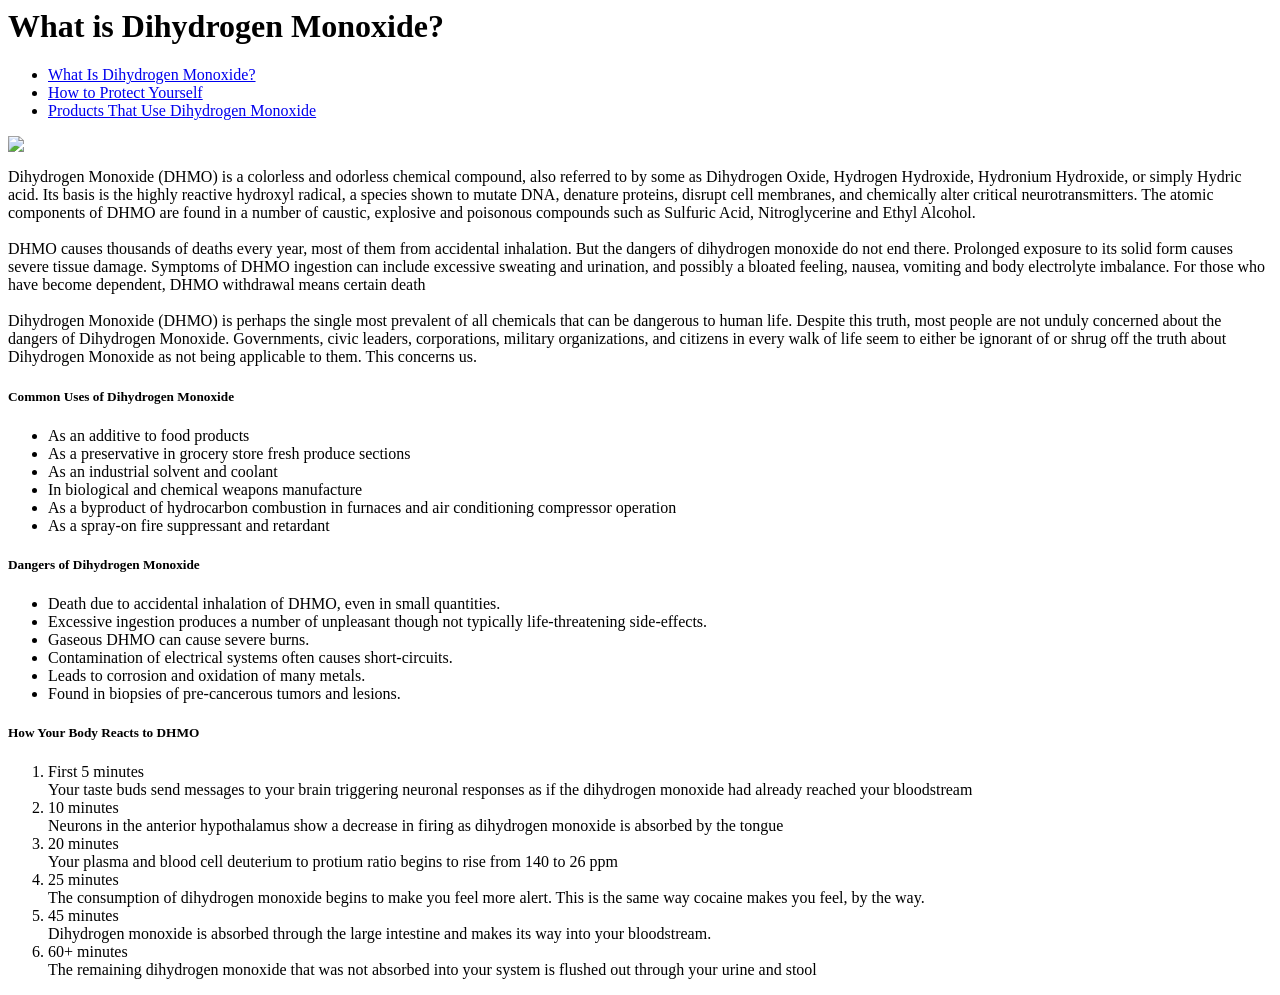
==== index.html @ 8b104e2e "Code 101 Project" ====
<html>
<head>
  <title>Dangers of Dihydrogen Monoxide</title>
  <link rel='stylesheet' href='index2.css' type='text/css'>
</head>
<body>
  <header>
    <h1>What is Dihydrogen Monoxide?</h1>
  </header>
  <nav>
    <ul>
      <li><a href="index.html">What Is Dihydrogen Monoxide?</a></li>
      <li><a href="safety.html">How to Protect Yourself</a></li>
      <li><a href="products.html">Products That Use Dihydrogen Monoxide</a></li>
    </ul>
  </nav>
  <section>
    <div class="mainDiv">
      <img src="https://encrypted-tbn1.gstatic.com/images?q=tbn:ANd9GcSJ1uyVuUI5ITQ888lrGF8Z7keLEAsDlRKOnr4NHRmEziKPCpXx">
      <p id='synopsis'>Dihydrogen Monoxide (DHMO) is a colorless and odorless chemical compound, also referred to by some as Dihydrogen Oxide, Hydrogen Hydroxide, Hydronium Hydroxide, or simply Hydric acid. Its basis is the highly reactive hydroxyl radical, a species shown to mutate DNA, denature proteins, disrupt cell membranes, and chemically alter critical neurotransmitters. The atomic components of DHMO are found in a number of caustic, explosive and poisonous compounds such as Sulfuric Acid, Nitroglycerine and Ethyl Alcohol.
        <br><br>
        DHMO causes thousands of deaths every year, most of them from accidental inhalation. But the dangers of dihydrogen monoxide do not end there. Prolonged exposure to its solid form causes severe tissue damage. Symptoms of DHMO ingestion can include excessive sweating and urination, and possibly a bloated feeling, nausea, vomiting and body electrolyte imbalance. For those who have become dependent, DHMO withdrawal means certain death
        <br><br>
           Dihydrogen Monoxide (DHMO) is perhaps the single most prevalent of all chemicals that can be dangerous to human life. Despite this truth, most people are not unduly concerned about the dangers of Dihydrogen Monoxide. Governments, civic leaders, corporations, military organizations, and citizens in every walk of life seem to either be ignorant of or shrug off the truth about Dihydrogen Monoxide as not being applicable to them. This concerns us.
         </p>
      </div>
      <div class="dangerDiv">
        <h5 id='dangerHead'>Common Uses of Dihydrogen Monoxide</h5>
        <ul id='commonUses'>
          <li>As an additive to food products</li>
          <li>As a preservative in grocery store fresh produce sections</li>
          <li>As an industrial solvent and coolant</li>
          <li>In biological and chemical weapons manufacture</li>
          <li>As a byproduct of hydrocarbon combustion in furnaces and air conditioning compressor operation</li>
          <li>As a spray-on fire suppressant and retardant</li>
        </ul>
        <h5>Dangers of Dihydrogen Monoxide</h5>
        <ul id='dangers'>
          <li>Death due to accidental inhalation of DHMO, even in small quantities.</li>
          <li>Excessive ingestion produces a number of unpleasant though not typically life-threatening side-effects.</li>
          <li>Gaseous DHMO can cause severe burns.</li>
          <li>Contamination of electrical systems often causes short-circuits.</li>
          <li>Leads to corrosion and oxidation of many metals.</li>
          <li>Found in biopsies of pre-cancerous tumors and lesions.</li>
        </ul>
        <h5 id="bodyHead">How Your Body Reacts to DHMO </h5>
      <ol>
        <li>First 5 minutes</li>
        Your taste buds send messages to your brain triggering neuronal responses as if the dihydrogen monoxide had already reached your bloodstream
        <li>10 minutes</li>
        Neurons in the anterior hypothalamus show a decrease in firing as dihydrogen monoxide is absorbed by the tongue
        <li>20 minutes</li>
        Your plasma and blood cell deuterium to protium ratio begins to rise from 140 to 26 ppm
        <li>25 minutes</li>
        The consumption of dihydrogen monoxide begins to make you feel more alert. This is the same way cocaine makes you feel, by the way.
        <li>45 minutes</li>
        Dihydrogen monoxide is absorbed through the large intestine and makes its way into your bloodstream.
        <li>60+ minutes</li>
        The remaining dihydrogen monoxide that was not absorbed into your system is flushed out through your urine and stool
      </ol>
      </div>
    </section>
</section>
  </body>
</html>
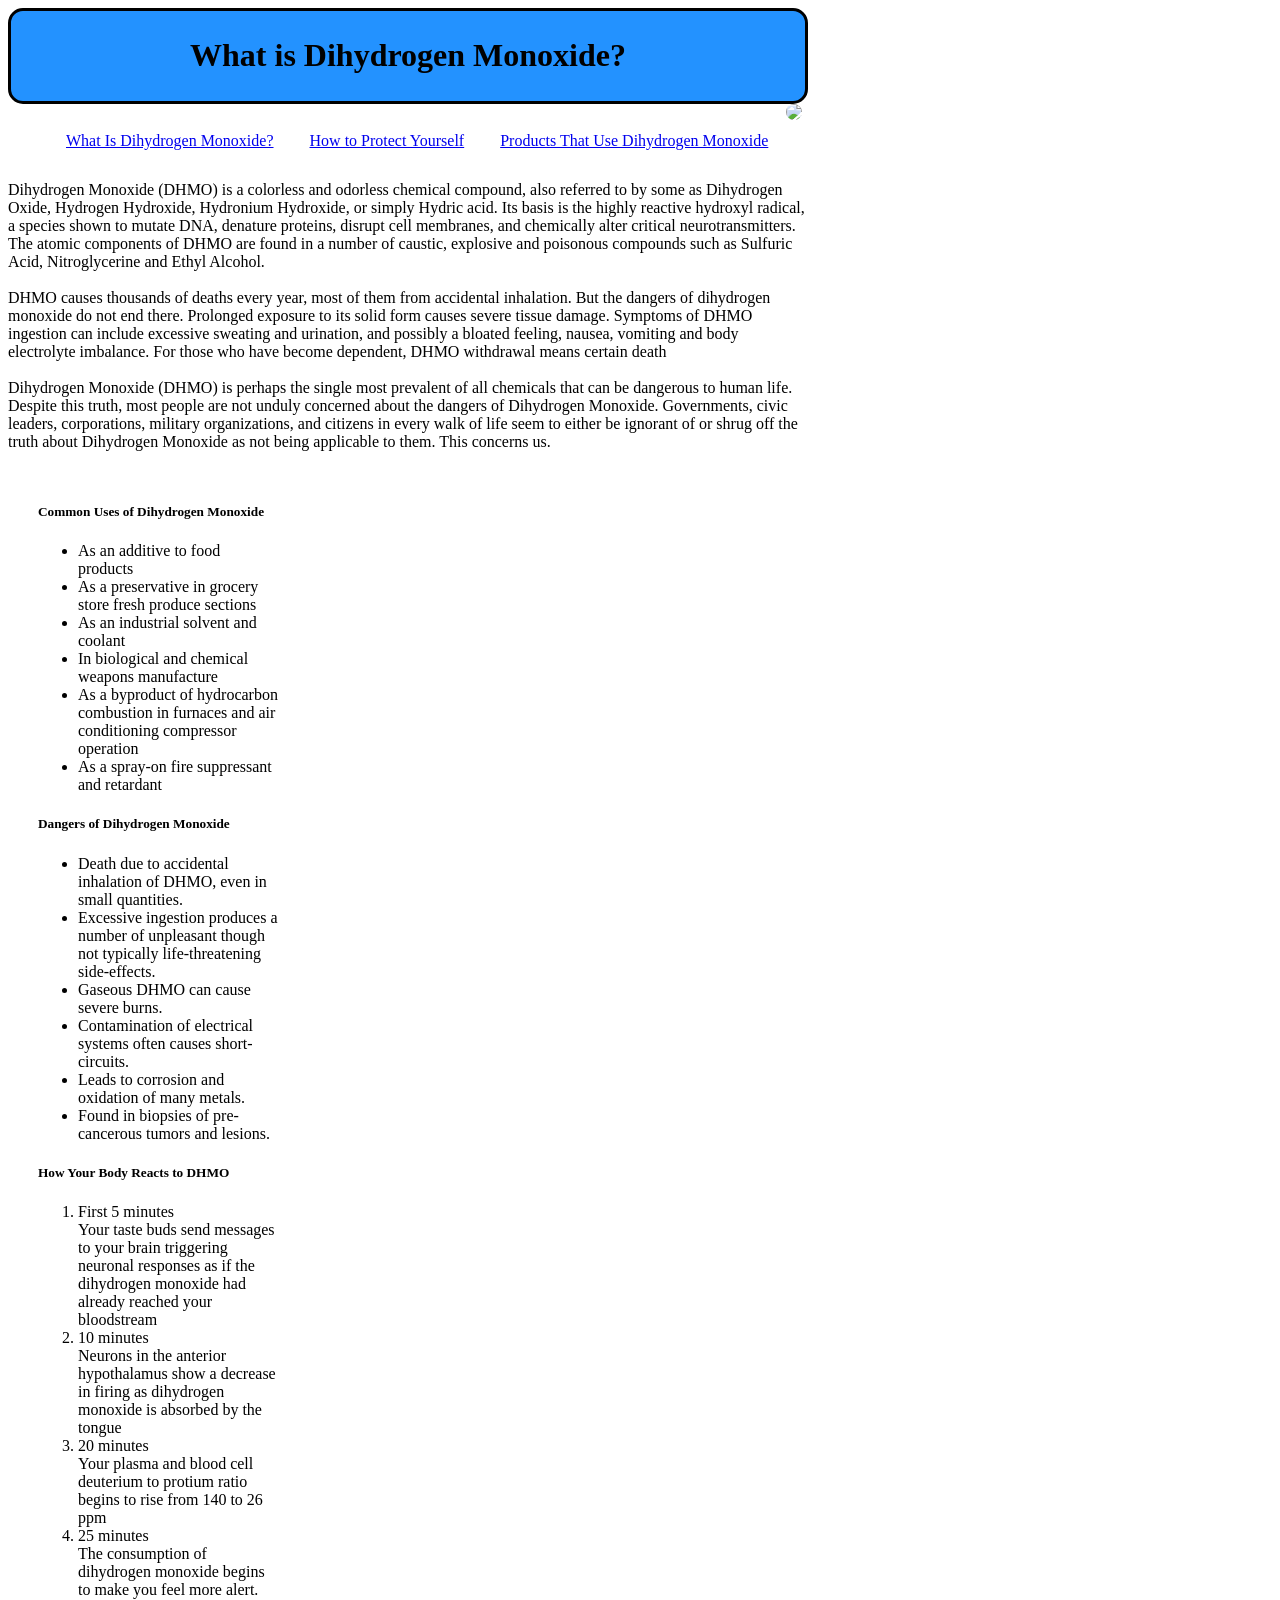
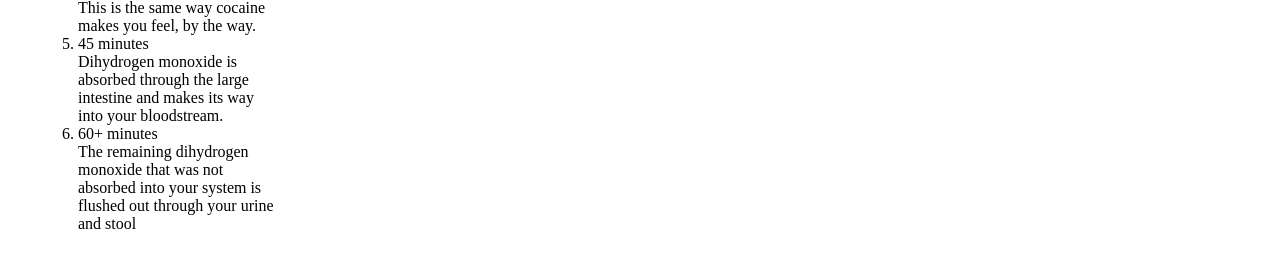
==== commit 407942b6: "fixed index.html css href" ====
--- a/index.html
+++ b/index.html
@@ -1,7 +1,7 @@
 <html>
 <head>
   <title>Dangers of Dihydrogen Monoxide</title>
-  <link rel='stylesheet' href='index2.css' type='text/css'>
+  <link rel='stylesheet' href='index.css' type='text/css'>
 </head>
 <body>
   <header>
--- a/index.css
+++ b/index.css
@@ -0,0 +1,67 @@
+/* Note to students: Some properties are given to you to fill out,
+others you can modify as they stand, and if you have time,
+there are definitely some properties you should add!*/
+
+    html {
+      height: 100%;
+    }
+
+    body {
+       width: 800px;
+       height: 100%;
+    }
+
+    header {
+        text-align: center;
+        border: 3px solid #000000;
+        background-color: 2392FF;
+        border-radius: 15px;
+        padding: 5px;
+    }
+img{
+  border-radius: 100px;
+}
+
+    nav {
+        text-align: center;
+        float: left;
+    }
+
+    nav ul {
+        padding: ;
+        float: left;
+        border-bottom: ;
+        list-style-type: none;
+    }
+
+    nav li {
+        float: left;
+    }
+
+    nav li a {
+        display: block;
+        height: 25px;
+        padding: 12px 18px 8px 18px;
+        vertical-align: middle;
+    }
+
+
+    .dangerDiv{
+    width: 30%;
+      float: left;
+      margin-left: 15px;
+      color: black;
+      background-color: white;
+      border-style: solid;
+      border-color: white;
+      border-width: 15px;
+      border-radius: 10px;
+    }
+
+.list2 {
+   width: 400px;
+   list-style-type: none;
+}
+    a {
+        color: ;
+    }
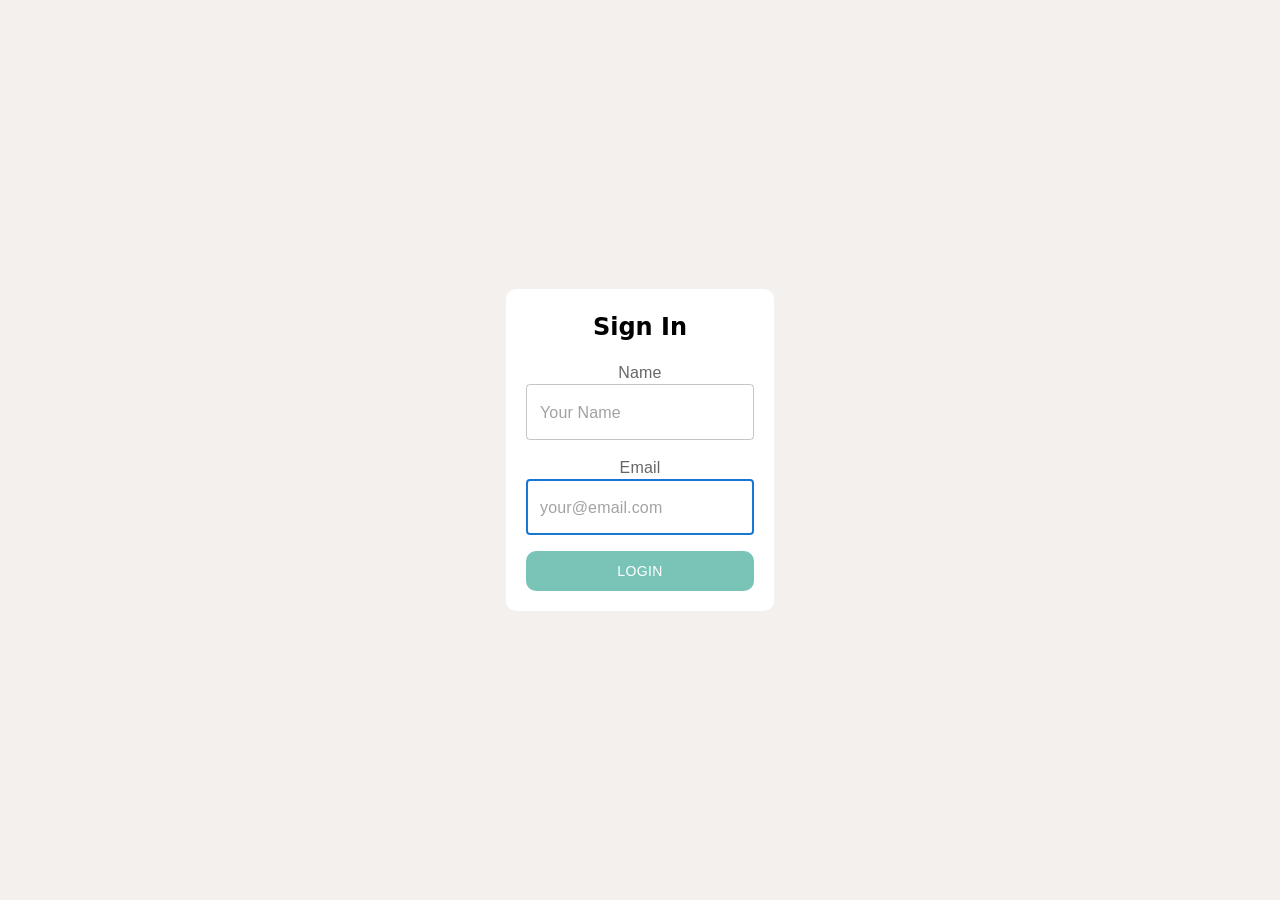
==== commit 945eace4: "adding built assets" ====
--- a/index.html
+++ b/index.html
@@ -1,65 +1,18 @@
-<html>
-<head>
-  <title>Dangers of Dihydrogen Monoxide</title>
-  <link rel='stylesheet' href='index.css' type='text/css'>
-</head>
-<body>
-  <header>
-    <h1>What is Dihydrogen Monoxide?</h1>
-  </header>
-  <nav>
-    <ul>
-      <li><a href="index.html">What Is Dihydrogen Monoxide?</a></li>
-      <li><a href="safety.html">How to Protect Yourself</a></li>
-      <li><a href="products.html">Products That Use Dihydrogen Monoxide</a></li>
-    </ul>
-  </nav>
-  <section>
-    <div class="mainDiv">
-      <img src="https://encrypted-tbn1.gstatic.com/images?q=tbn:ANd9GcSJ1uyVuUI5ITQ888lrGF8Z7keLEAsDlRKOnr4NHRmEziKPCpXx">
-      <p id='synopsis'>Dihydrogen Monoxide (DHMO) is a colorless and odorless chemical compound, also referred to by some as Dihydrogen Oxide, Hydrogen Hydroxide, Hydronium Hydroxide, or simply Hydric acid. Its basis is the highly reactive hydroxyl radical, a species shown to mutate DNA, denature proteins, disrupt cell membranes, and chemically alter critical neurotransmitters. The atomic components of DHMO are found in a number of caustic, explosive and poisonous compounds such as Sulfuric Acid, Nitroglycerine and Ethyl Alcohol.
-        <br><br>
-        DHMO causes thousands of deaths every year, most of them from accidental inhalation. But the dangers of dihydrogen monoxide do not end there. Prolonged exposure to its solid form causes severe tissue damage. Symptoms of DHMO ingestion can include excessive sweating and urination, and possibly a bloated feeling, nausea, vomiting and body electrolyte imbalance. For those who have become dependent, DHMO withdrawal means certain death
-        <br><br>
-           Dihydrogen Monoxide (DHMO) is perhaps the single most prevalent of all chemicals that can be dangerous to human life. Despite this truth, most people are not unduly concerned about the dangers of Dihydrogen Monoxide. Governments, civic leaders, corporations, military organizations, and citizens in every walk of life seem to either be ignorant of or shrug off the truth about Dihydrogen Monoxide as not being applicable to them. This concerns us.
-         </p>
-      </div>
-      <div class="dangerDiv">
-        <h5 id='dangerHead'>Common Uses of Dihydrogen Monoxide</h5>
-        <ul id='commonUses'>
-          <li>As an additive to food products</li>
-          <li>As a preservative in grocery store fresh produce sections</li>
-          <li>As an industrial solvent and coolant</li>
-          <li>In biological and chemical weapons manufacture</li>
-          <li>As a byproduct of hydrocarbon combustion in furnaces and air conditioning compressor operation</li>
-          <li>As a spray-on fire suppressant and retardant</li>
-        </ul>
-        <h5>Dangers of Dihydrogen Monoxide</h5>
-        <ul id='dangers'>
-          <li>Death due to accidental inhalation of DHMO, even in small quantities.</li>
-          <li>Excessive ingestion produces a number of unpleasant though not typically life-threatening side-effects.</li>
-          <li>Gaseous DHMO can cause severe burns.</li>
-          <li>Contamination of electrical systems often causes short-circuits.</li>
-          <li>Leads to corrosion and oxidation of many metals.</li>
-          <li>Found in biopsies of pre-cancerous tumors and lesions.</li>
-        </ul>
-        <h5 id="bodyHead">How Your Body Reacts to DHMO </h5>
-      <ol>
-        <li>First 5 minutes</li>
-        Your taste buds send messages to your brain triggering neuronal responses as if the dihydrogen monoxide had already reached your bloodstream
-        <li>10 minutes</li>
-        Neurons in the anterior hypothalamus show a decrease in firing as dihydrogen monoxide is absorbed by the tongue
-        <li>20 minutes</li>
-        Your plasma and blood cell deuterium to protium ratio begins to rise from 140 to 26 ppm
-        <li>25 minutes</li>
-        The consumption of dihydrogen monoxide begins to make you feel more alert. This is the same way cocaine makes you feel, by the way.
-        <li>45 minutes</li>
-        Dihydrogen monoxide is absorbed through the large intestine and makes its way into your bloodstream.
-        <li>60+ minutes</li>
-        The remaining dihydrogen monoxide that was not absorbed into your system is flushed out through your urine and stool
-      </ol>
-      </div>
-    </section>
-</section>
+<!DOCTYPE html>
+<html lang="en">
+  <head>
+    <meta charset="UTF-8" />
+    <link
+      rel="icon"
+      type="image/svg+xml"
+      href="[data-uri]"
+    />
+    <meta name="viewport" content="width=device-width, initial-scale=1.0" />
+    <title>Fetch Pet Finder</title>
+    <script type="module" crossorigin src="/assets/index-HlcZXTNX.js"></script>
+    <link rel="stylesheet" crossorigin href="/assets/index-5fQB2ZtO.css">
+  </head>
+  <body>
+    <div id="root"></div>
   </body>
 </html>
--- a/assets/index-5fQB2ZtO.css
+++ b/assets/index-5fQB2ZtO.css
@@ -0,0 +1 @@
+:root{font-family:Inter,system-ui,Avenir,Helvetica,Arial,sans-serif;line-height:1.5;font-weight:400;background-color:#f4f0ee;font-synthesis:none;text-rendering:optimizeLegibility;-webkit-font-smoothing:antialiased;-moz-osx-font-smoothing:grayscale}body{margin:0;display:flex;place-items:center;min-width:320px;min-height:100vh}#root{margin:0 auto;text-align:center;padding:2rem}
